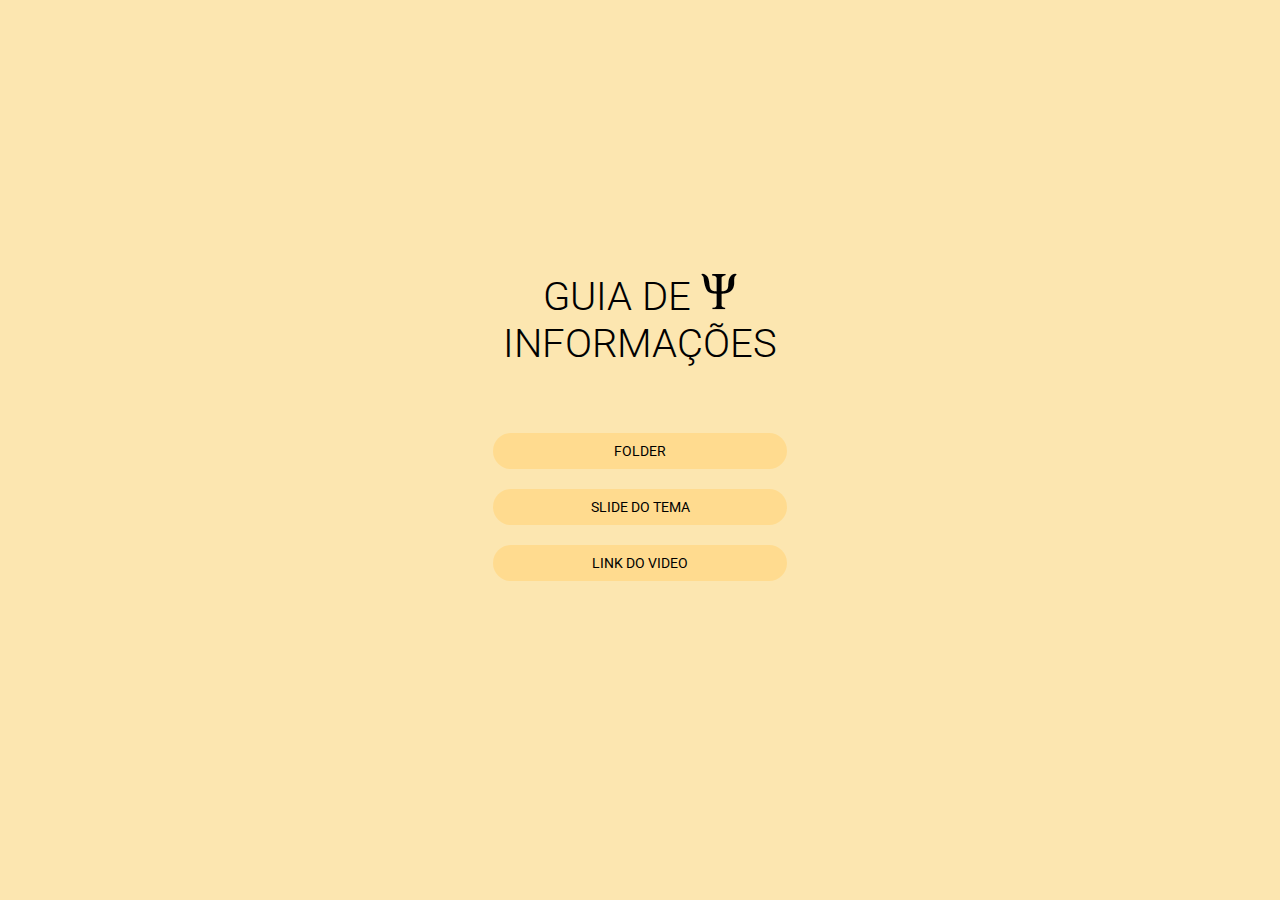
==== index.html @ d98ff219 "segundo commit" ====
<!DOCTYPE html>
<html lang="pt-br">
<head>
    <meta charset="UTF-8">
    <meta http-equiv="X-UA-Compatible" content="IE=edge">
    <meta name="viewport" content="width=device-width, initial-scale=1.0">
    <link rel="shortcut icon" href="/assets/favicon/favicon-16x16.png" type="image/x-icon">
    <link rel="stylesheet" href="styles.css">
    <link rel="stylesheet" href="index.css">
    <script src="./script.js"></script>
    <title>Psicologia</title>
</head>
<body>
    
    <main>

        <section class="infoGuide">
            <div class="mainContent">
                
                <h1 class="title">
                    <span class="imageBox">Guia de <img src="./assets/images/psi.png" alt=""></span> <span>informações</span></h1>
                <nav class="mainMenu">
                    <a href="./folder.html">
                        <li>folder</li>
                    </a>
                    <a href="">
                        <li>slide do tema</li>
                    </a>
                    <a href="https://www.youtube.com/watch?v=fREzlwEPzPo&pp=ygUrcHNpY29sb2dpYSBlIHN1YXMgb3JnYW5pemHDp8O1ZXMgaGlzdG9yaWNhcw%3D%3D" target="_blank">
                        <li>link do video</li>
                    </a>
                </nav>
            </div>
        </section>
    </main>

</body>
</html>
---- styles.css ----
body{
    background-color: #FCE6B0;
}

.infoGuide{
    display: flex;
    align-items: center;
    text-transform: uppercase;
    font-family: "Roboto";
    font-weight:300;
    min-height: 90vh;
    width: 100%;
}

.mainContent{  
    display: flex;
    flex-direction: column;
    gap: 4rem;
    max-width: 500px;
    margin-inline: auto;
}

.title{
    font-family: "Roboto";
    font-weight:300;
    font-size: 4rem;
    display: flex;
    flex-direction: column;
    text-align: center;
  
}

.mainMenu{
    font-size: 1.4rem;
    font-weight: 400;
    display:flex;
    flex-direction: column;
    gap:2rem;
    align-items: center;

}

.mainMenu a{
 padding: 1rem ;
width: 100%;
 border-radius: 20px;
 background-color: #FFDB8F;
 text-align: center;
}

.mainMenu a:hover{
    transform: scale(1.03);
    color: #353535;
}
---- index.css ----
@import url('https://fonts.googleapis.com/css2?family=Kumbh+Sans:wght@100;200;300;400;500;600;700;800;900&family=Roboto:ital,wght@0,100;0,300;0,400;0,500;1,300;1,400;1,500&display=swap');;

*{
    padding: 0;
    margin: 0;
    box-sizing: border-box;
  }

html{
    font-size: 62.5%;
    
}



li{
    list-style: none;
}

a{
    text-decoration: none;
    color: #000;
}

img{
   max-width: 100%;
   max-height: 100vh;
}
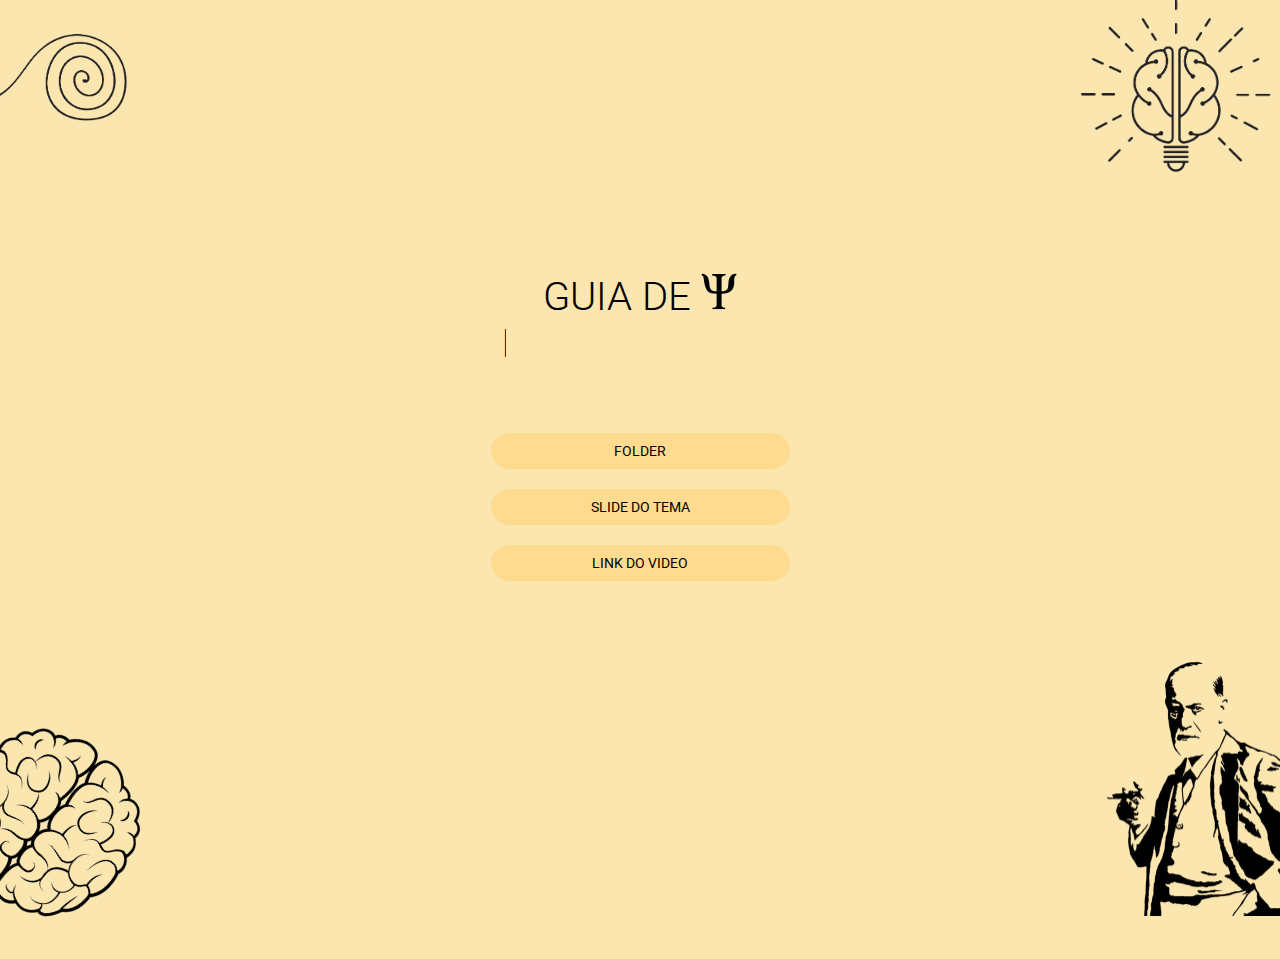
==== commit 5ba26bc7: "keyframes" ====
--- a/index.html
+++ b/index.html
@@ -13,12 +13,23 @@
 <body>
     
     <main>
-
+            <div class="image one">
+                <img src="./assets/images/cerebro.png" alt="cerebro">
+            </div>
+            <div class="image two">
+                <img src="./assets/images/froid.png" alt="froid">
+            </div>
+            <div class="image three">
+                <img src="./assets/images/lampada.png" alt="lampada">
+            </div>
+            <div class="image four">
+                <img src="./assets/images/sanji.png" alt="sanji">
+            </div>
         <section class="infoGuide">
             <div class="mainContent">
                 
                 <h1 class="title">
-                    <span class="imageBox">Guia de <img src="./assets/images/psi.png" alt=""></span> <span>informações</span></h1>
+                    <span class="imageBox">Guia de <img src="./assets/images/psi.png" alt=""></span> <span class="write">informações </span></span></h1>
                 <nav class="mainMenu">
                     <a href="./folder.html">
                         <li>folder</li>
--- a/styles.css
+++ b/styles.css
@@ -1,5 +1,7 @@
 body{
     background-color: #FCE6B0;
+    position: relative;
+    overflow: hidden;
 }
 
 .infoGuide{
@@ -30,6 +32,33 @@
   
 }
 
+.write{
+    white-space: nowrap;
+    padding: 0 .5rem 0 0 ;
+    animation: piscar 1s steps(2) infinite,escrever 1.2s steps(16)  forwards;
+    width:0%;
+    overflow: hidden;
+}
+
+
+
+
+
+@keyframes piscar {
+    0%{   border-right: 1px solid transparent ;}
+    100%{   border-right: 1px solid #000 ;}
+}
+
+@keyframes escrever {
+    0%{
+        width: 0%;
+    }
+    100%{
+        width: 100%;
+    }
+}
+
+
 .mainMenu{
     font-size: 1.4rem;
     font-weight: 400;
@@ -51,4 +80,35 @@
 .mainMenu a:hover{
     transform: scale(1.03);
     color: #353535;
+}
+
+.image{
+    position: absolute;
+    max-width: clamp(120px,100px + 10vw, 200px);
+   
+    transition: 1s ease;
+}
+
+.one{
+    bottom: -100px;
+    left: -60px;
+    transform: rotate(40deg);
+}
+
+.two{
+    bottom: -100px;
+    right: -20px;
+    
+}
+
+.image:hover{
+transform: scale(1.1);
+}
+.three{
+    top: -40px;
+    right: 0;
+}
+.four{
+    top: -10px;
+    left: -50px;
 }--- a/index.css
+++ b/index.css
@@ -5,6 +5,10 @@
     margin: 0;
     box-sizing: border-box;
   }
+
+  body{
+    background-color: #FCE6B0;
+}
 
 html{
     font-size: 62.5%;
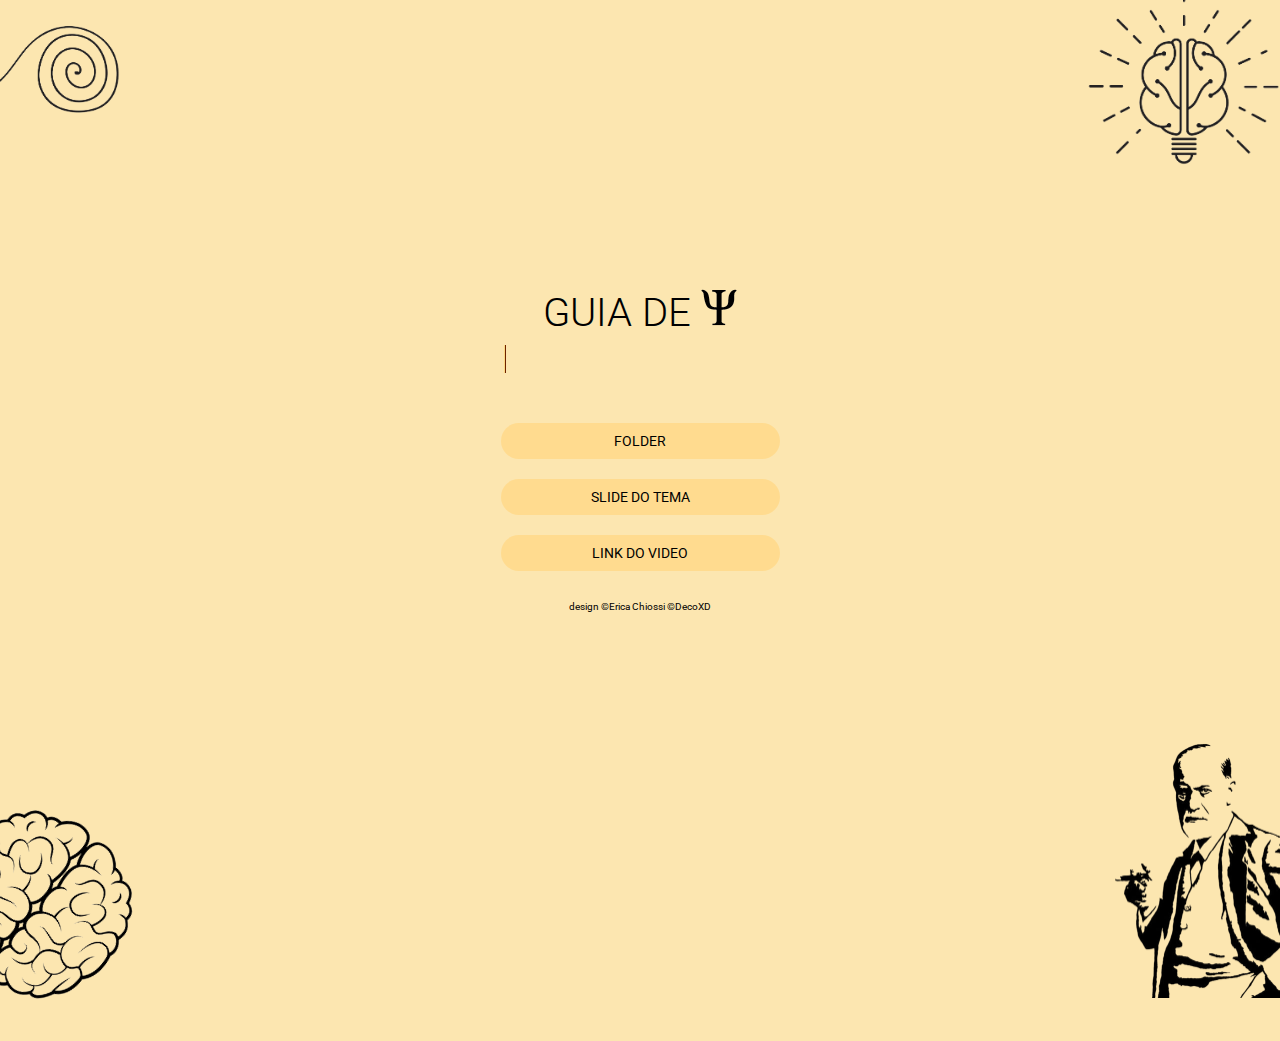
==== commit 2afefbb5: "Ajustes nos title" ====
--- a/index.html
+++ b/index.html
@@ -45,5 +45,8 @@
         </section>
     </main>
 
+    <footer>
+        <p>design &copy;Erica Chiossi &copy;DecoXD</p>
+    </footer>
 </body>
 </html>--- a/styles.css
+++ b/styles.css
@@ -2,15 +2,21 @@
     background-color: #FCE6B0;
     position: relative;
     overflow: hidden;
+    min-height: 100vh;
+    display: flex;
+    flex-direction: column;
+    align-items: center;
+    justify-content: center;
+    font-family: "Roboto";
+    gap:3rem
 }
 
 .infoGuide{
     display: flex;
     align-items: center;
     text-transform: uppercase;
-    font-family: "Roboto";
     font-weight:300;
-    min-height: 90vh;
+  
     width: 100%;
 }
 
@@ -111,4 +117,8 @@
 .four{
     top: -10px;
     left: -50px;
-}+}
+/* footer{
+    background-color: red;
+    min-height: 200px;
+} */
--- a/index.css
+++ b/index.css
@@ -1,4 +1,4 @@
-@import url('https://fonts.googleapis.com/css2?family=Kumbh+Sans:wght@100;200;300;400;500;600;700;800;900&family=Roboto:ital,wght@0,100;0,300;0,400;0,500;1,300;1,400;1,500&display=swap');;
+@import url('https://fonts.googleapis.com/css2?family=Great+Vibes&family=Kumbh+Sans:wght@100;200;300;400;500;600;700;800;900&family=Roboto:ital,wght@0,100;0,300;0,400;0,500;1,300;1,400;1,500&display=swap');
 
 *{
     padding: 0;
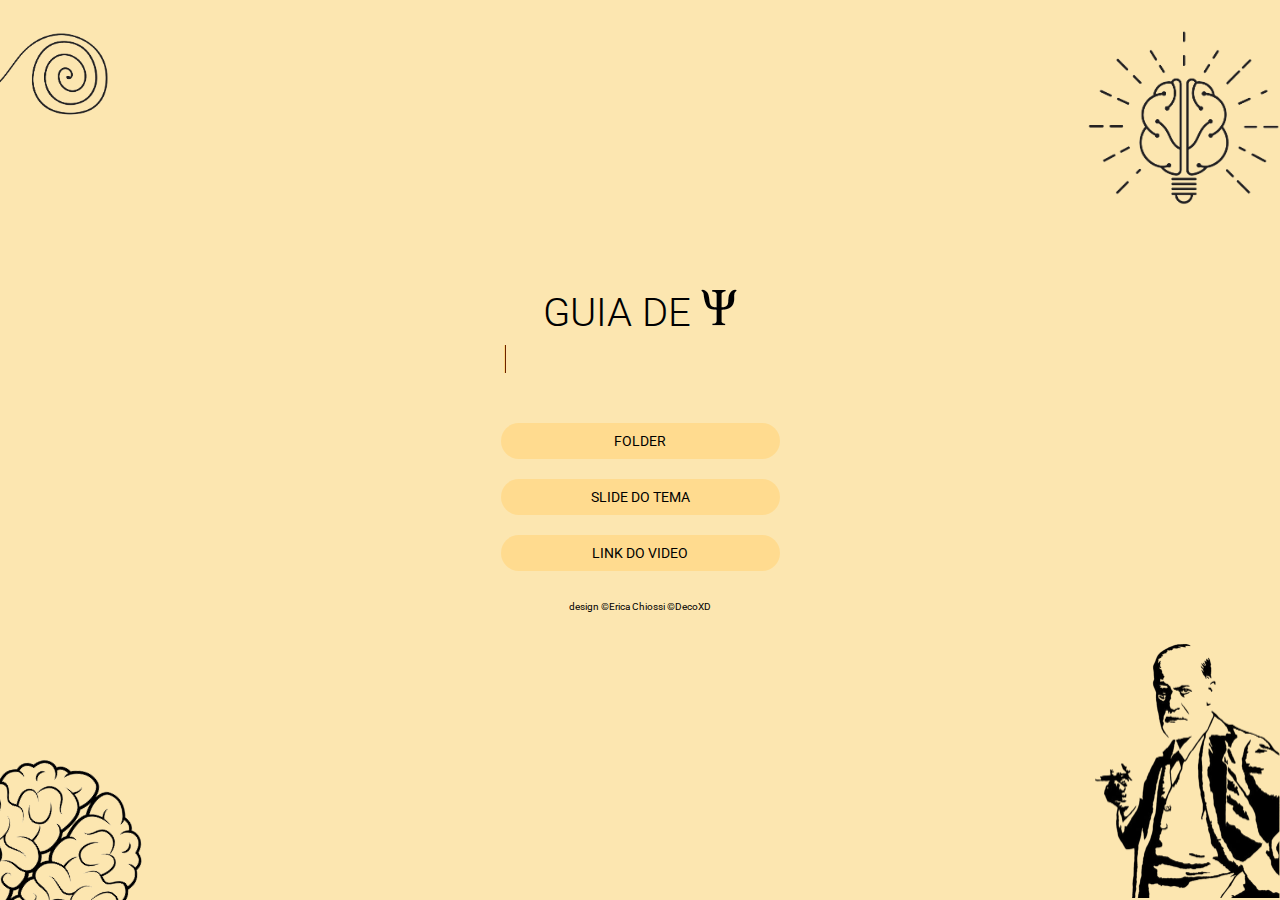
==== commit 0e52d355: "ajuste media queries" ====
--- a/index.html
+++ b/index.html
@@ -14,16 +14,16 @@
     
     <main>
             <div class="image one">
-                <img src="./assets/images/cerebro.png" alt="cerebro">
+                <span class="img1"><img src="./assets/images/cerebro.png" alt="cerebro"></span>
             </div>
             <div class="image two">
-                <img src="./assets/images/froid.png" alt="froid">
+                <span class="img2"><img src="./assets/images/froid.png" alt="froid"></span>
             </div>
             <div class="image three">
-                <img src="./assets/images/lampada.png" alt="lampada">
+                <span class="img3"><img src="./assets/images/lampada.png" alt="lampada"></span>
             </div>
             <div class="image four">
-                <img src="./assets/images/sanji.png" alt="sanji">
+                <span class="img4"><img src="./assets/images/sanji.png" alt="sanji"></span>
             </div>
         <section class="infoGuide">
             <div class="mainContent">
--- a/styles.css
+++ b/styles.css
@@ -1,7 +1,7 @@
 body{
     background-color: #FCE6B0;
     position: relative;
-    overflow: hidden;
+  
     min-height: 100vh;
     display: flex;
     flex-direction: column;
@@ -90,35 +90,39 @@
 
 .image{
     position: absolute;
-    max-width: clamp(120px,100px + 10vw, 200px);
-   
+    width: clamp(120px,100px + 10vw, 200px);
     transition: 1s ease;
+    overflow: hidden;
+}
+.image:hover{
+transform: scale(1.03) translate(-5px,-5px);
+}
+.one{
+    bottom: 0px;
+    left: 0px;
+}
+.two{
+    bottom: 0px;
+    right: 0px;}
+.three{
+    top: 0px;
+    right: 0;}
+.four{
+    top: 0px;
+    left: 0px;}
+
+.img1 img{
+margin-left: -50px;
+margin-bottom: -50px;
+transform: rotate(40deg);
 }
 
-.one{
-    bottom: -100px;
-    left: -60px;
-    transform: rotate(40deg);
+.img4 img{
+    margin-left: -50px;
 }
 
-.two{
-    bottom: -100px;
-    right: -20px;
-    
-}
-
-.image:hover{
-transform: scale(1.1);
-}
-.three{
-    top: -40px;
-    right: 0;
-}
-.four{
-    top: -10px;
-    left: -50px;
-}
-/* footer{
-    background-color: red;
-    min-height: 200px;
-} */
+ @media(max-width:400px){
+ .three{
+        display: none;
+    }
+ }
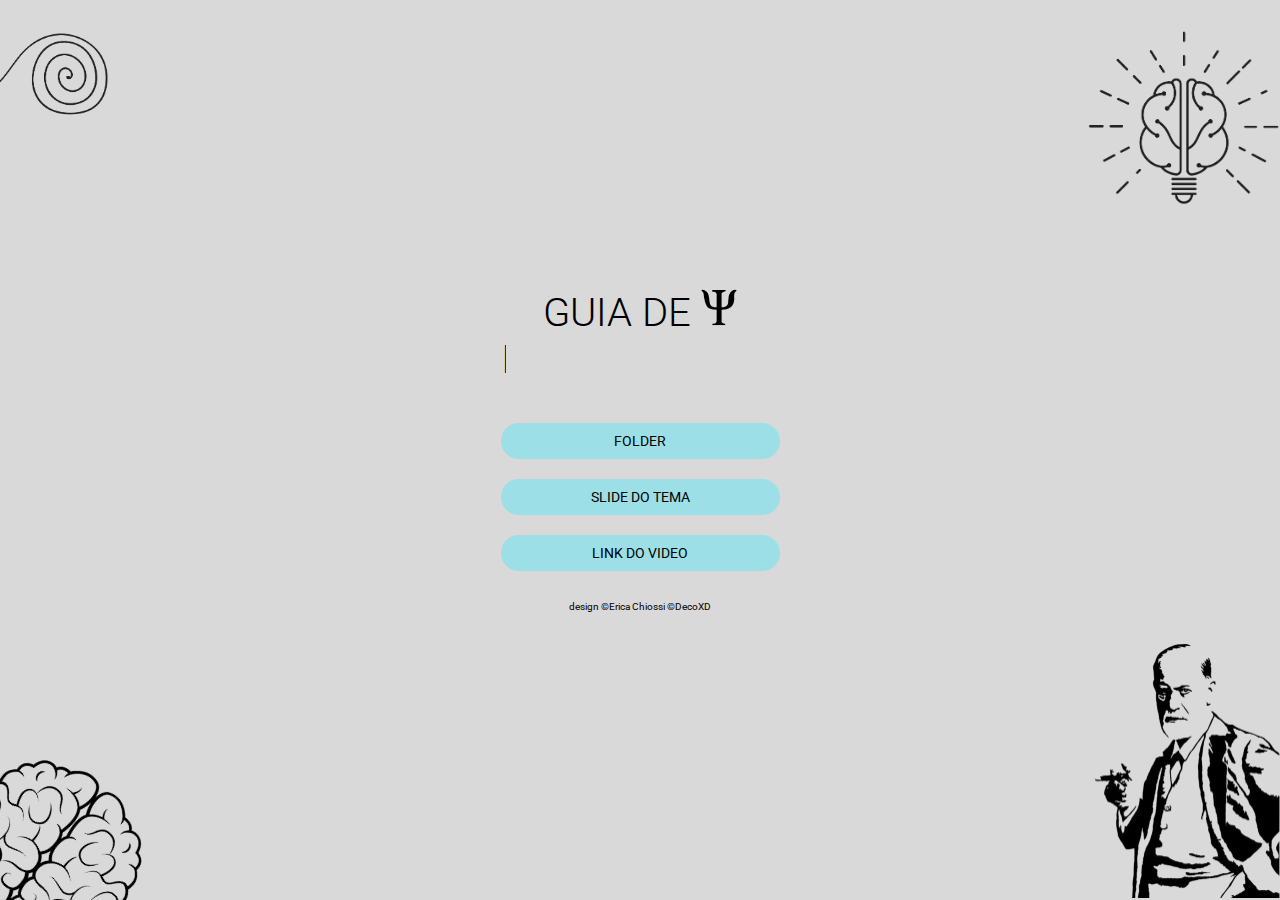
==== commit 0bd2afce: "mudança de BG-color" ====
--- a/index.html
+++ b/index.html
@@ -34,10 +34,11 @@
                     <a href="./folder.html">
                         <li>folder</li>
                     </a>
-                    <a href="">
+                    <a href="https://www.canva.com/design/DAFkr7ev-w4/f0z9rwE11xsYeQXIVDFsOg/view?utm_content=DAFkr7ev-w4&utm_campaign=designshare&utm_medium=link&utm_source=homepage_design_menu" target="_blank
+                    ">
                         <li>slide do tema</li>
                     </a>
-                    <a href="https://www.youtube.com/watch?v=fREzlwEPzPo&pp=ygUrcHNpY29sb2dpYSBlIHN1YXMgb3JnYW5pemHDp8O1ZXMgaGlzdG9yaWNhcw%3D%3D" target="_blank">
+                    <a href="https://www.youtube.com/watch?v=Knm9GPIuewQ" target="_blank">
                         <li>link do video</li>
                     </a>
                 </nav>
--- a/styles.css
+++ b/styles.css
@@ -1,5 +1,4 @@
 body{
-    background-color: #FCE6B0;
     position: relative;
   
     min-height: 100vh;
@@ -79,7 +78,7 @@
  padding: 1rem ;
 width: 100%;
  border-radius: 20px;
- background-color: #FFDB8F;
+ background-color: #9CDFE6;
  text-align: center;
 }
 
--- a/index.css
+++ b/index.css
@@ -7,7 +7,7 @@
   }
 
   body{
-    background-color: #FCE6B0;
+    background-color: #D9D9D9;
 }
 
 html{
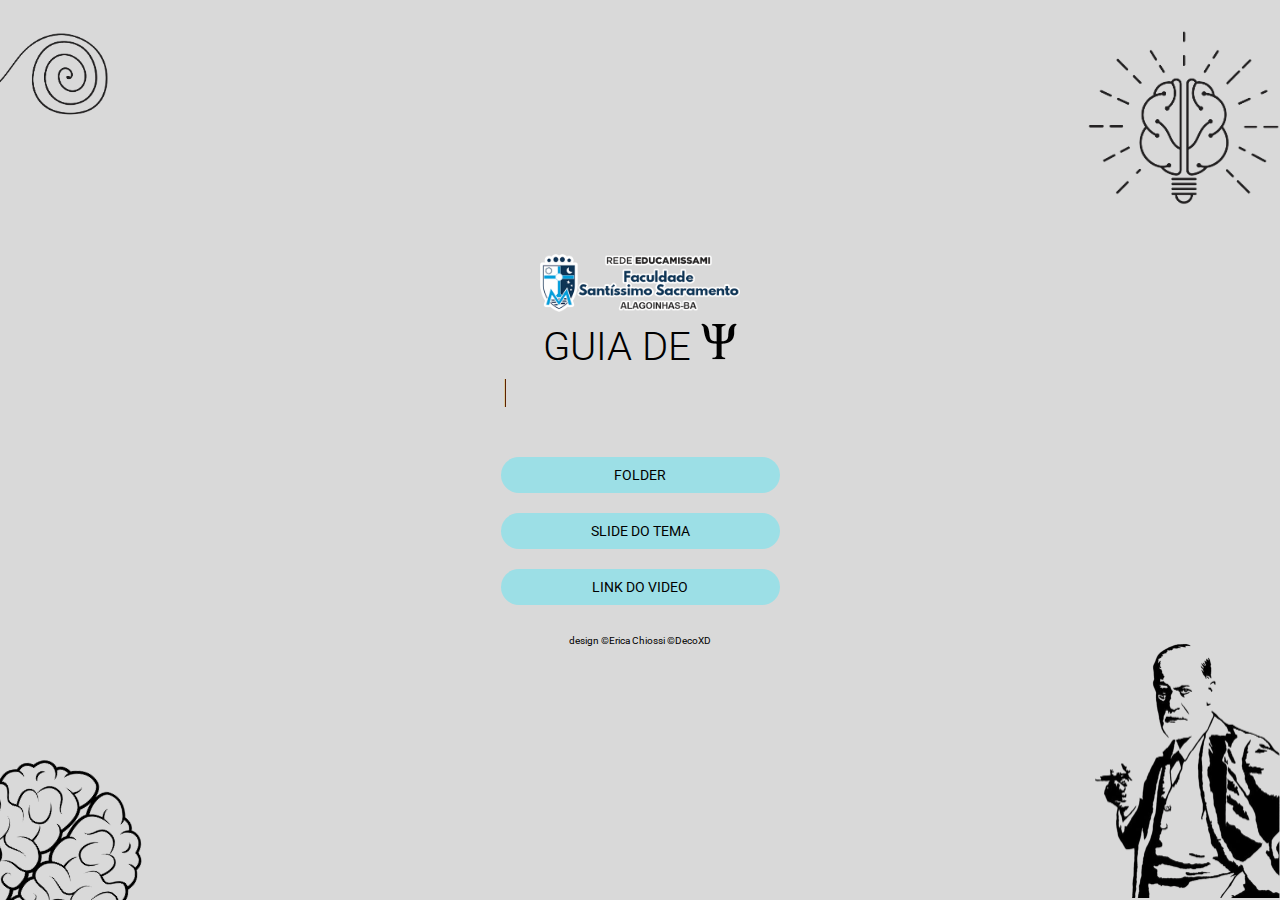
==== commit cdfeeacc: "acrescimo do Logo" ====
--- a/index.html
+++ b/index.html
@@ -28,8 +28,11 @@
         <section class="infoGuide">
             <div class="mainContent">
                 
-                <h1 class="title">
-                    <span class="imageBox">Guia de <img src="./assets/images/psi.png" alt=""></span> <span class="write">informações </span></span></h1>
+                <div class="title">
+                    <div class="logo">
+                        <img src="./assets/images/logo.png" alt="logo" aria-label="Faculdade Santissimo Sacramento">
+                    </div>
+                    <span class="imageBox">Guia de <img src="./assets/images/psi.png" alt=""></span> <span class="write">informações </span></span></div>
                 <nav class="mainMenu">
                     <a href="./folder.html">
                         <li>folder</li>
--- a/styles.css
+++ b/styles.css
@@ -8,6 +8,12 @@
     justify-content: center;
     font-family: "Roboto";
     gap:3rem
+}
+
+.logo{
+    max-width: 200px;
+    margin-bottom: 30px;
+    margin: auto;
 }
 
 .infoGuide{
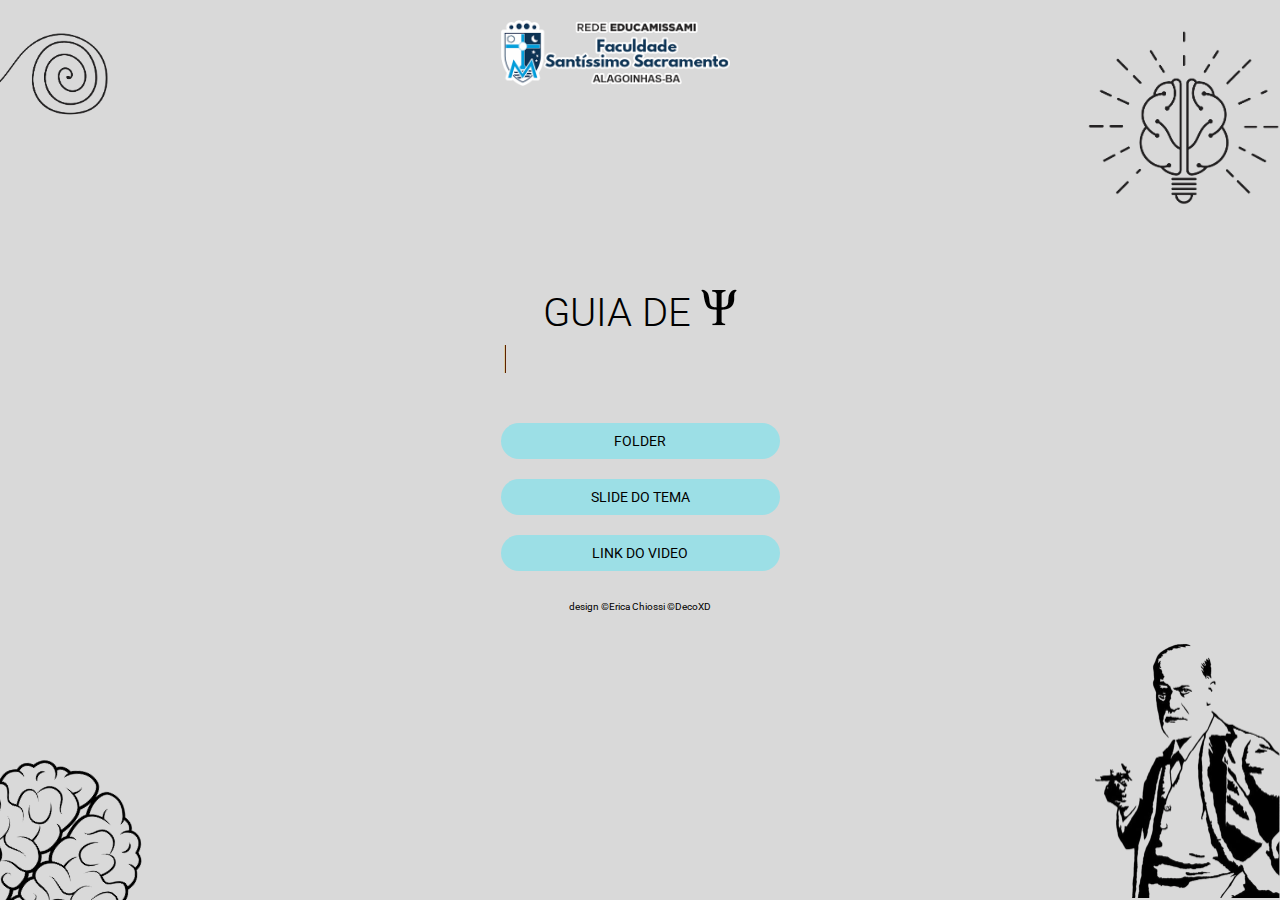
==== commit b1b4c67e: "ajuste no logotipo" ====
--- a/index.html
+++ b/index.html
@@ -28,10 +28,10 @@
         <section class="infoGuide">
             <div class="mainContent">
                 
+                <div class="logo">
+                    <img src="./assets/images/logo.png" alt="logo" aria-label="Faculdade Santissimo Sacramento">
+                </div>
                 <div class="title">
-                    <div class="logo">
-                        <img src="./assets/images/logo.png" alt="logo" aria-label="Faculdade Santissimo Sacramento">
-                    </div>
                     <span class="imageBox">Guia de <img src="./assets/images/psi.png" alt=""></span> <span class="write">informações </span></span></div>
                 <nav class="mainMenu">
                     <a href="./folder.html">
--- a/styles.css
+++ b/styles.css
@@ -11,9 +11,11 @@
 }
 
 .logo{
-    max-width: 200px;
+    max-width: 230px;
     margin-bottom: 30px;
     margin: auto;
+    position: absolute;
+    top: 20px;
 }
 
 .infoGuide{
@@ -127,7 +129,7 @@
 }
 
  @media(max-width:400px){
- .three{
+ .three,.four{
         display: none;
     }
  }
